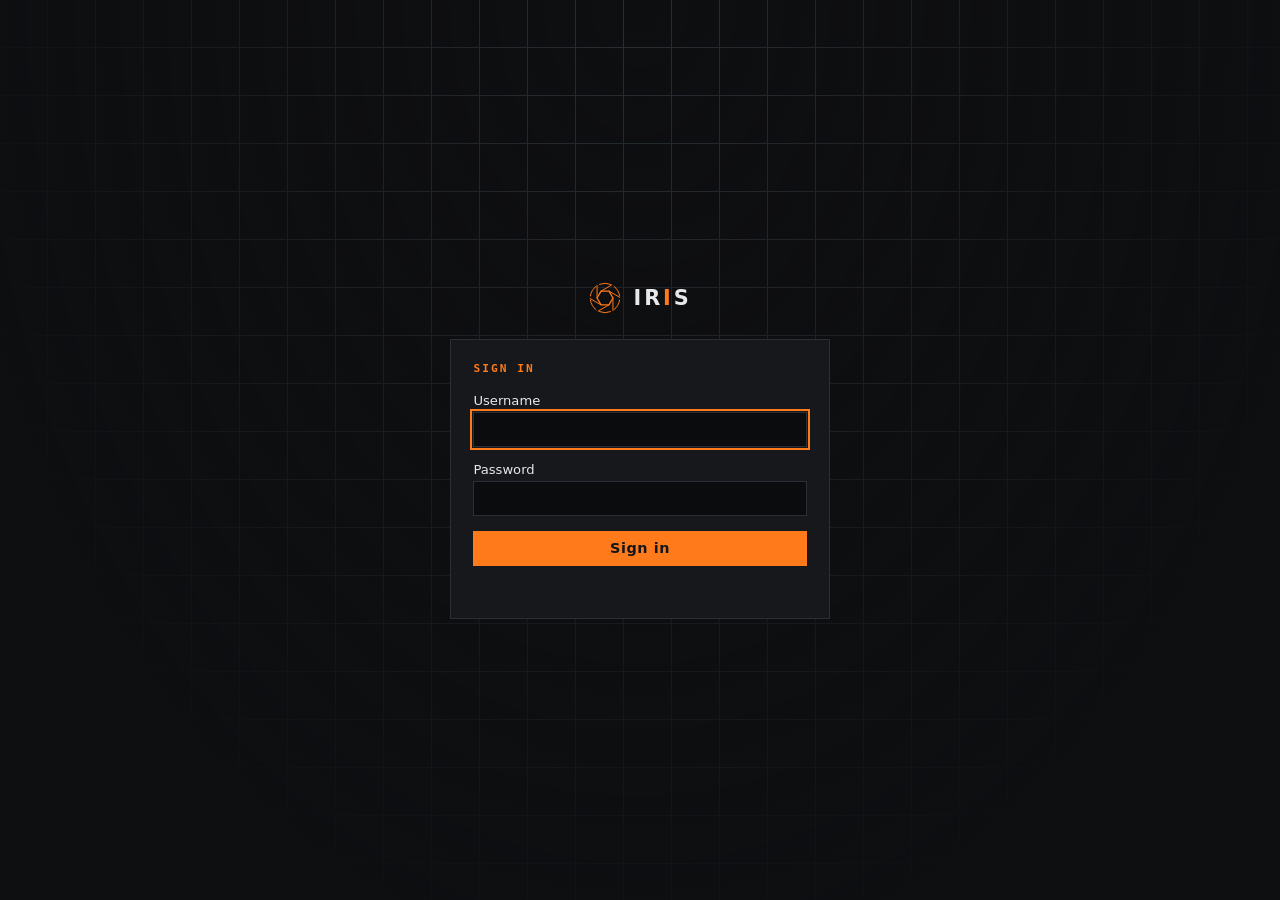
==== api/static/login.html @ 5cb739f2 "Phase 1C: auth, users, sessions and API keys Passwords use stdlib scrypt rather than adding a hashin" ====
<!doctype html>
<html lang="en">
<head>
<meta charset="utf-8">
<meta name="viewport" content="width=device-width, initial-scale=1">
<title>IRiS — Sign in</title>
<link rel="icon" href="logo.svg" type="image/svg+xml">
<style>
  :root {
    --orange: #FF7A1A; --bg: #0e0f11; --panel: #16181c; --line: #2a2e35;
    --text: #e6e8ea; --dim: #8b929c;
    --sans: "Space Grotesk", "Inter", "IBM Plex Sans", system-ui, sans-serif;
    --mono: "IBM Plex Mono", "JetBrains Mono", ui-monospace, monospace;
  }
  * { box-sizing: border-box; }
  body {
    margin: 0; min-height: 100vh; display: grid; place-items: center;
    background: var(--bg); color: var(--text); font-family: var(--sans);
    background-image:
      linear-gradient(var(--line) 1px, transparent 1px),
      linear-gradient(90deg, var(--line) 1px, transparent 1px);
    background-size: 48px 48px; background-position: -1px -1px;
  }
  body::before { content: ""; position: fixed; inset: 0; pointer-events: none;
    background: radial-gradient(ellipse at 50% 0%, transparent 0%, var(--bg) 78%); }
  main { position: relative; width: min(92vw, 380px); }
  .brand { display: flex; align-items: center; gap: .7rem; justify-content: center;
           margin-bottom: 1.5rem; }
  h1 { font-size: 1.3rem; letter-spacing: .14em; text-transform: uppercase; margin: 0; }
  h1 span { color: var(--orange); }
  form { border: 1px solid var(--line); background: var(--panel); padding: 1.4rem; }
  h2 { font-family: var(--mono); font-size: .7rem; letter-spacing: .18em;
       text-transform: uppercase; color: var(--orange); margin: 0 0 1.1rem; }
  label { display: block; font-size: .82rem; margin: 0 0 .25rem; }
  input { width: 100%; padding: .55rem .6rem; margin-bottom: .9rem; background: #0b0c0e;
          color: var(--text); border: 1px solid var(--line); font-family: var(--mono);
          font-size: .88rem; }
  button { width: 100%; padding: .6rem; background: var(--orange); color: #14161a;
           border: 0; font-family: var(--sans); font-weight: 600; font-size: .9rem;
           letter-spacing: .04em; cursor: pointer; }
  button:hover { filter: brightness(1.08); }
  :focus-visible { outline: 2px solid var(--orange); outline-offset: 1px; }
  .msg { font-family: var(--mono); font-size: .74rem; min-height: 1.2rem; margin-top: .7rem; }
  .err { color: #ff6b6b; }
  .note { color: var(--dim); font-size: .76rem; line-height: 1.5; margin: 0 0 1rem; }
  .hidden { display: none; }
</style>
</head>
<body>
<main>
  <div class="brand">
    <img src="logo.svg" alt="" width="34" height="34">
    <h1>IR<span>i</span>S</h1>
  </div>

  <form id="login-form">
    <h2>Sign in</h2>
    <label for="u">Username</label>
    <input id="u" name="username" autocomplete="username" autofocus required>
    <label for="p">Password</label>
    <input id="p" name="password" type="password" autocomplete="current-password" required>
    <button type="submit">Sign in</button>
    <div class="msg" id="login-msg" role="status" aria-live="polite"></div>
  </form>

  <form id="change-form" class="hidden">
    <h2>Choose a new password</h2>
    <p class="note">This account still uses its initial password. Pick a new one to continue.</p>
    <label for="np">New password</label>
    <input id="np" type="password" autocomplete="new-password" minlength="8" required>
    <label for="np2">Repeat new password</label>
    <input id="np2" type="password" autocomplete="new-password" minlength="8" required>
    <button type="submit">Set password</button>
    <div class="msg" id="change-msg" role="status" aria-live="polite"></div>
  </form>
</main>

<script>
const $ = s => document.querySelector(s);
let currentPassword = null;

async function post(url, body) {
  const r = await fetch(url, {
    method: "POST", headers: {"content-type": "application/json"},
    body: JSON.stringify(body),
  });
  const data = await r.json().catch(() => ({}));
  if (!r.ok) throw new Error(data.detail || `error ${r.status}`);
  return data;
}

$("#login-form").addEventListener("submit", async e => {
  e.preventDefault();
  const msg = $("#login-msg");
  msg.textContent = "signing in…";
  msg.className = "msg";
  try {
    const data = await post("auth/login", {
      username: $("#u").value, password: $("#p").value,
    });
    if (data.user.must_change_password) {
      currentPassword = $("#p").value;
      $("#login-form").classList.add("hidden");
      $("#change-form").classList.remove("hidden");
      $("#np").focus();
      return;
    }
    location.href = "./";
  } catch (err) {
    msg.textContent = err.message;
    msg.className = "msg err";
  }
});

$("#change-form").addEventListener("submit", async e => {
  e.preventDefault();
  const msg = $("#change-msg");
  if ($("#np").value !== $("#np2").value) {
    msg.textContent = "passwords do not match";
    msg.className = "msg err";
    return;
  }
  msg.textContent = "saving…";
  msg.className = "msg";
  try {
    await post("auth/password", {
      current_password: currentPassword, new_password: $("#np").value,
    });
    location.href = "./";
  } catch (err) {
    msg.textContent = err.message;
    msg.className = "msg err";
  }
});
</script>
</body>
</html>
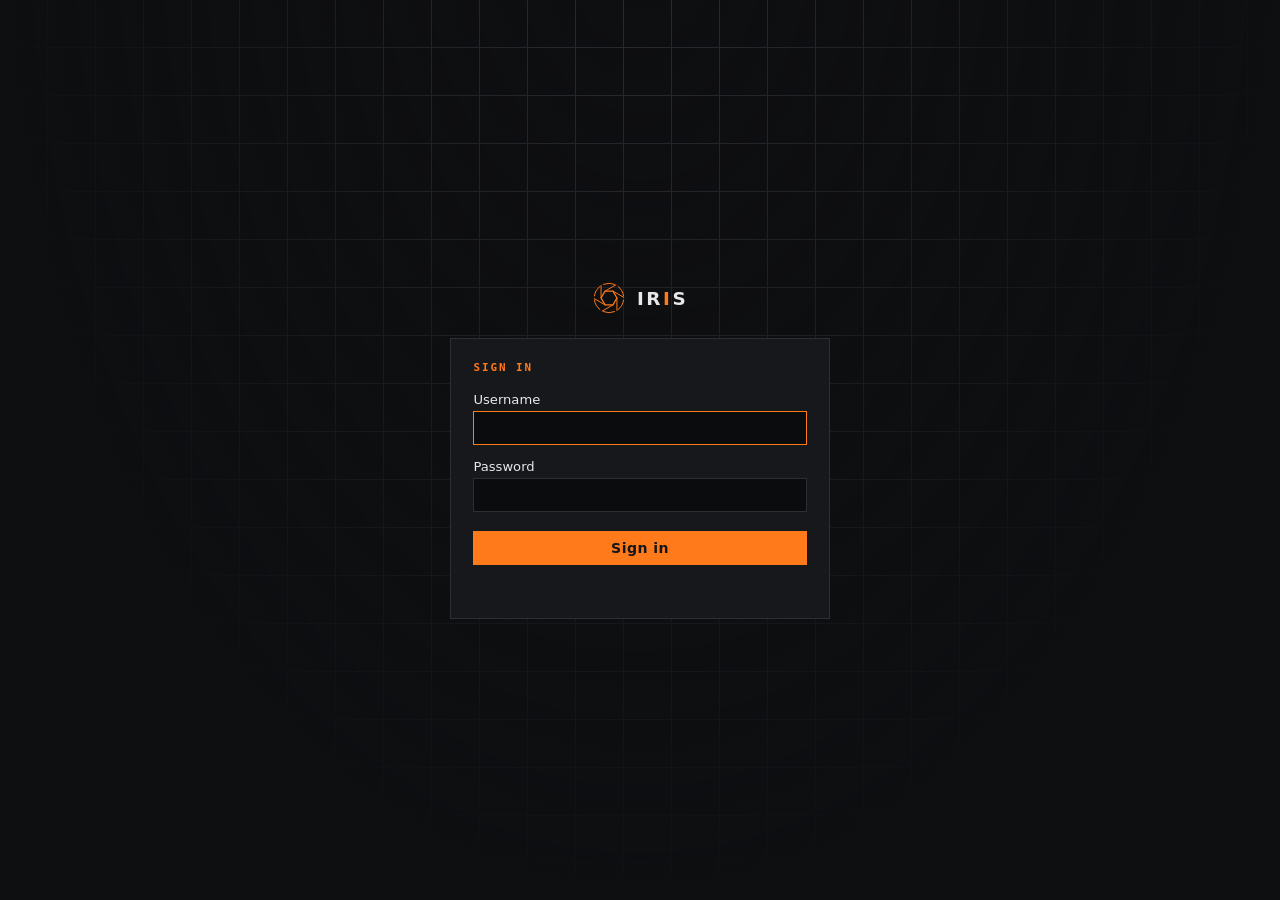
==== commit 7d9c8cc1: "App-drawn controls and a full web client No native form chrome anywhere: Combo replaces <select> (fi" ====
--- a/api/static/login.html
+++ b/api/static/login.html
@@ -5,101 +5,103 @@
 <meta name="viewport" content="width=device-width, initial-scale=1">
 <title>IRiS — Sign in</title>
 <link rel="icon" href="logo.svg" type="image/svg+xml">
+<link rel="stylesheet" href="app.css">
 <style>
-  :root {
-    --orange: #FF7A1A; --bg: #0e0f11; --panel: #16181c; --line: #2a2e35;
-    --text: #e6e8ea; --dim: #8b929c;
-    --sans: "Space Grotesk", "Inter", "IBM Plex Sans", system-ui, sans-serif;
-    --mono: "IBM Plex Mono", "JetBrains Mono", ui-monospace, monospace;
-  }
-  * { box-sizing: border-box; }
-  body {
-    margin: 0; min-height: 100vh; display: grid; place-items: center;
-    background: var(--bg); color: var(--text); font-family: var(--sans);
-    background-image:
-      linear-gradient(var(--line) 1px, transparent 1px),
-      linear-gradient(90deg, var(--line) 1px, transparent 1px);
-    background-size: 48px 48px; background-position: -1px -1px;
-  }
-  body::before { content: ""; position: fixed; inset: 0; pointer-events: none;
-    background: radial-gradient(ellipse at 50% 0%, transparent 0%, var(--bg) 78%); }
-  main { position: relative; width: min(92vw, 380px); }
+  body { display: grid; place-items: center; }
+  main { position: relative; z-index: 1; width: min(92vw, 380px); }
   .brand { display: flex; align-items: center; gap: .7rem; justify-content: center;
-           margin-bottom: 1.5rem; }
-  h1 { font-size: 1.3rem; letter-spacing: .14em; text-transform: uppercase; margin: 0; }
-  h1 span { color: var(--orange); }
+           margin-bottom: 1.4rem; }
   form { border: 1px solid var(--line); background: var(--panel); padding: 1.4rem; }
-  h2 { font-family: var(--mono); font-size: .7rem; letter-spacing: .18em;
-       text-transform: uppercase; color: var(--orange); margin: 0 0 1.1rem; }
-  label { display: block; font-size: .82rem; margin: 0 0 .25rem; }
-  input { width: 100%; padding: .55rem .6rem; margin-bottom: .9rem; background: #0b0c0e;
-          color: var(--text); border: 1px solid var(--line); font-family: var(--mono);
-          font-size: .88rem; }
-  button { width: 100%; padding: .6rem; background: var(--orange); color: #14161a;
-           border: 0; font-family: var(--sans); font-weight: 600; font-size: .9rem;
-           letter-spacing: .04em; cursor: pointer; }
-  button:hover { filter: brightness(1.08); }
-  :focus-visible { outline: 2px solid var(--orange); outline-offset: 1px; }
-  .msg { font-family: var(--mono); font-size: .74rem; min-height: 1.2rem; margin-top: .7rem; }
-  .err { color: #ff6b6b; }
+  form > h2 { font-family: var(--mono); font-size: .68rem; letter-spacing: .18em;
+              text-transform: uppercase; color: var(--orange); margin: 0 0 1.1rem; }
+  .field { margin-bottom: .9rem; }
+  .field label { display: block; font-size: .82rem; margin-bottom: .25rem; }
+  .btn { width: 100%; margin-top: .3rem; }
   .note { color: var(--dim); font-size: .76rem; line-height: 1.5; margin: 0 0 1rem; }
   .hidden { display: none; }
+  .hint { font-family: var(--mono); font-size: .68rem; color: var(--dim); margin-top: .3rem; }
+  .hint.err { color: var(--err); }
+  .formmsg { font-family: var(--mono); font-size: .74rem; min-height: 1.2rem;
+             margin-top: .7rem; }
+  .formmsg.err { color: var(--err); }
 </style>
 </head>
 <body>
 <main>
   <div class="brand">
     <img src="logo.svg" alt="" width="34" height="34">
-    <h1>IR<span>i</span>S</h1>
+    <h1 class="wordmark">IR<span>i</span>S</h1>
   </div>
 
-  <form id="login-form">
+  <!-- novalidate: validation messages are drawn by the app, not the browser -->
+  <form id="login-form" novalidate>
     <h2>Sign in</h2>
-    <label for="u">Username</label>
-    <input id="u" name="username" autocomplete="username" autofocus required>
-    <label for="p">Password</label>
-    <input id="p" name="password" type="password" autocomplete="current-password" required>
-    <button type="submit">Sign in</button>
-    <div class="msg" id="login-msg" role="status" aria-live="polite"></div>
+    <div class="field">
+      <label for="u">Username</label>
+      <input class="input" id="u" autocomplete="username" autofocus>
+      <div class="hint" id="u-hint"></div>
+    </div>
+    <div class="field">
+      <label for="p">Password</label>
+      <input class="input" id="p" type="password" autocomplete="current-password">
+      <div class="hint" id="p-hint"></div>
+    </div>
+    <button class="btn" type="submit">Sign in</button>
+    <div class="formmsg" id="login-msg" role="status" aria-live="polite"></div>
   </form>
 
-  <form id="change-form" class="hidden">
+  <form id="change-form" class="hidden" novalidate>
     <h2>Choose a new password</h2>
     <p class="note">This account still uses its initial password. Pick a new one to continue.</p>
-    <label for="np">New password</label>
-    <input id="np" type="password" autocomplete="new-password" minlength="8" required>
-    <label for="np2">Repeat new password</label>
-    <input id="np2" type="password" autocomplete="new-password" minlength="8" required>
-    <button type="submit">Set password</button>
-    <div class="msg" id="change-msg" role="status" aria-live="polite"></div>
+    <div class="field">
+      <label for="np">New password</label>
+      <input class="input" id="np" type="password" autocomplete="new-password">
+      <div class="hint" id="np-hint">at least 8 characters</div>
+    </div>
+    <div class="field">
+      <label for="np2">Repeat new password</label>
+      <input class="input" id="np2" type="password" autocomplete="new-password">
+      <div class="hint" id="np2-hint"></div>
+    </div>
+    <button class="btn" type="submit">Set password</button>
+    <div class="formmsg" id="change-msg" role="status" aria-live="polite"></div>
   </form>
 </main>
 
+<script src="app.js"></script>
 <script>
-const $ = s => document.querySelector(s);
-let currentPassword = null;
+const {$, send} = window.IRiS;
+let initialPassword = null;
 
-async function post(url, body) {
-  const r = await fetch(url, {
-    method: "POST", headers: {"content-type": "application/json"},
-    body: JSON.stringify(body),
-  });
-  const data = await r.json().catch(() => ({}));
-  if (!r.ok) throw new Error(data.detail || `error ${r.status}`);
-  return data;
+function mark(id, message) {
+  const input = $("#" + id), hint = $("#" + id + "-hint");
+  input.classList.toggle("invalid", !!message);
+  hint.textContent = message || (id === "np" ? "at least 8 characters" : "");
+  hint.className = "hint" + (message ? " err" : "");
+  return !message;
+}
+
+function setMsg(id, text, isError) {
+  const n = $("#" + id);
+  n.textContent = text;
+  n.className = "formmsg" + (isError ? " err" : "");
 }
 
 $("#login-form").addEventListener("submit", async e => {
   e.preventDefault();
-  const msg = $("#login-msg");
-  msg.textContent = "signing in…";
-  msg.className = "msg";
+  const ok = [
+    mark("u", $("#u").value.trim() ? "" : "enter a username"),
+    mark("p", $("#p").value ? "" : "enter a password"),
+  ].every(Boolean);
+  if (!ok) return;
+
+  setMsg("login-msg", "signing in…", false);
   try {
-    const data = await post("auth/login", {
-      username: $("#u").value, password: $("#p").value,
+    const data = await send("auth/login", {
+      username: $("#u").value.trim(), password: $("#p").value,
     });
     if (data.user.must_change_password) {
-      currentPassword = $("#p").value;
+      initialPassword = $("#p").value;
       $("#login-form").classList.add("hidden");
       $("#change-form").classList.remove("hidden");
       $("#np").focus();
@@ -107,29 +109,29 @@
     }
     location.href = "./";
   } catch (err) {
-    msg.textContent = err.message;
-    msg.className = "msg err";
+    setMsg("login-msg", err.message, true);
   }
+});
+
+$("#np").addEventListener("input", () => {
+  if ($("#np").value.length >= 8) mark("np", "");
 });
 
 $("#change-form").addEventListener("submit", async e => {
   e.preventDefault();
-  const msg = $("#change-msg");
-  if ($("#np").value !== $("#np2").value) {
-    msg.textContent = "passwords do not match";
-    msg.className = "msg err";
-    return;
-  }
-  msg.textContent = "saving…";
-  msg.className = "msg";
+  const pw = $("#np").value, pw2 = $("#np2").value;
+  const ok = [
+    mark("np", pw.length >= 8 ? "" : `too short — ${8 - pw.length} more character(s)`),
+    mark("np2", pw2 === pw ? "" : "passwords do not match"),
+  ].every(Boolean);
+  if (!ok) return;
+
+  setMsg("change-msg", "saving…", false);
   try {
-    await post("auth/password", {
-      current_password: currentPassword, new_password: $("#np").value,
-    });
+    await send("auth/password", {current_password: initialPassword, new_password: pw});
     location.href = "./";
   } catch (err) {
-    msg.textContent = err.message;
-    msg.className = "msg err";
+    setMsg("change-msg", err.message, true);
   }
 });
 </script>
--- a/api/static/app.css
+++ b/api/static/app.css
@@ -0,0 +1,197 @@
+/* IRiS design system (SPEC.md 2). Every control here is app-drawn — no native
+   selects, spinners or validation bubbles anywhere in the product. */
+:root {
+  --orange: #FF7A1A;
+  --orange-dim: #b8570f;
+  --bg: #0e0f11;
+  --panel: #16181c;
+  --panel-2: #1c1f24;
+  --line: #2a2e35;
+  --line-2: #3a404a;
+  --text: #e6e8ea;
+  --dim: #8b929c;
+  --cool: #6fb3d2;
+  --err: #ff6b6b;
+  --sans: "Space Grotesk", "Inter", "IBM Plex Sans", system-ui, sans-serif;
+  --mono: "IBM Plex Mono", "JetBrains Mono", ui-monospace, monospace;
+  --grid: 48px;
+}
+
+* { box-sizing: border-box; }
+html, body { height: 100%; }
+body {
+  margin: 0; background: var(--bg); color: var(--text); font-family: var(--sans);
+  background-image:
+    linear-gradient(var(--line) 1px, transparent 1px),
+    linear-gradient(90deg, var(--line) 1px, transparent 1px);
+  background-size: var(--grid) var(--grid);
+  background-position: -1px -1px;
+  -webkit-font-smoothing: antialiased;
+}
+body::before {
+  content: ""; position: fixed; inset: 0; pointer-events: none; z-index: 0;
+  background: radial-gradient(ellipse at 50% -10%, transparent 0%, var(--bg) 72%);
+}
+button { font: inherit; color: inherit; }
+:focus-visible { outline: 2px solid var(--orange); outline-offset: 2px; }
+
+/* ------------------------------------------------------------ chrome ---- */
+.shell { position: relative; z-index: 1; display: flex; flex-direction: column;
+         height: 100%; max-width: 880px; margin: 0 auto; padding: 0 1rem; }
+.topbar { display: flex; align-items: center; gap: .7rem; padding: 1.1rem 0 .6rem; }
+.wordmark { font-size: 1.15rem; letter-spacing: .14em; text-transform: uppercase;
+            margin: 0; font-weight: 600; }
+.wordmark span { color: var(--orange); }
+.spacer { margin-left: auto; }
+
+.hud { display: flex; flex-wrap: wrap; gap: 1rem; align-items: center;
+       font-family: var(--mono); font-size: .7rem; color: var(--dim);
+       border: 1px solid var(--line); background: var(--panel);
+       padding: .5rem .8rem; margin-bottom: .9rem; }
+.hud b { color: var(--text); font-weight: 500; }
+.dot { display: inline-block; width: .5rem; height: .5rem; border-radius: 50%;
+       background: var(--dim); margin-right: .4rem; }
+.dot.live { background: var(--orange); box-shadow: 0 0 6px var(--orange); }
+.dot.down { background: var(--err); }
+
+.tabs { display: flex; gap: 0; border-bottom: 1px solid var(--line); margin-bottom: 1.1rem; }
+.tab { background: none; border: 0; border-bottom: 2px solid transparent;
+       padding: .55rem .95rem; font-family: var(--mono); font-size: .72rem;
+       letter-spacing: .12em; text-transform: uppercase; color: var(--dim);
+       cursor: pointer; }
+.tab:hover { color: var(--text); }
+.tab[aria-selected="true"] { color: var(--orange); border-bottom-color: var(--orange); }
+
+.view { flex: 1; min-height: 0; display: none; flex-direction: column; padding-bottom: 1.5rem; }
+.view.active { display: flex; }
+
+.ghost { background: none; border: 1px solid var(--line); color: var(--dim);
+         font-family: var(--mono); font-size: .68rem; padding: .2rem .5rem;
+         cursor: pointer; }
+.ghost:hover { color: var(--text); border-color: var(--line-2); }
+
+.panel { border: 1px solid var(--line); background: var(--panel); }
+.panel > h2 { font-family: var(--mono); font-size: .68rem; letter-spacing: .18em;
+              text-transform: uppercase; color: var(--orange); margin: 0;
+              padding: .7rem .9rem; border-bottom: 1px solid var(--line); }
+.empty { color: var(--dim); font-size: .85rem; padding: 2rem .9rem; text-align: center;
+         line-height: 1.6; }
+
+/* ------------------------------------------------------------- fields --- */
+.row { padding: .9rem; border-bottom: 1px solid var(--line); }
+.row:last-child { border-bottom: 0; }
+.row > label, .field > label { display: block; font-size: .9rem; margin-bottom: .2rem; }
+.desc { font-size: .76rem; color: var(--dim); margin-bottom: .5rem; line-height: 1.5; }
+.key { font-family: var(--mono); font-size: .66rem; color: var(--dim); margin-top: .4rem; }
+.status { min-height: 1.05rem; font-family: var(--mono); font-size: .7rem; margin-top: .4rem; }
+.status.ok { color: var(--orange); }
+.status.err { color: var(--err); }
+
+/* text input — app-drawn, never relies on native chrome */
+.input { width: 100%; padding: .5rem .6rem; background: #0b0c0e; color: var(--text);
+         border: 1px solid var(--line); font-family: var(--mono); font-size: .85rem; }
+.input::placeholder { color: #5b626c; }
+.input:focus { border-color: var(--orange); outline: none; }
+.input.invalid { border-color: var(--err); }
+
+/* combobox: replaces <select> entirely */
+.combo { position: relative; }
+.combo-btn { width: 100%; display: flex; align-items: center; gap: .5rem;
+             padding: .5rem .6rem; background: #0b0c0e; border: 1px solid var(--line);
+             font-family: var(--mono); font-size: .85rem; text-align: left; cursor: pointer; }
+.combo-btn:hover { border-color: var(--line-2); }
+.combo[data-open="true"] .combo-btn { border-color: var(--orange); }
+.combo-val { flex: 1; overflow: hidden; text-overflow: ellipsis; white-space: nowrap; }
+.chev { width: 9px; height: 9px; border-right: 1.5px solid var(--dim);
+        border-bottom: 1.5px solid var(--dim); transform: rotate(45deg) translate(-2px,-2px);
+        flex: none; transition: transform .15s; }
+.combo[data-open="true"] .chev { transform: rotate(-135deg) translate(-3px,-3px); }
+.combo-pop { position: absolute; z-index: 30; left: 0; right: 0; top: calc(100% + 3px);
+             background: var(--panel-2); border: 1px solid var(--orange);
+             max-height: 260px; display: none; flex-direction: column; }
+.combo[data-open="true"] .combo-pop { display: flex; }
+.combo-filter { border: 0; border-bottom: 1px solid var(--line); background: #0b0c0e;
+                color: var(--text); font-family: var(--mono); font-size: .8rem;
+                padding: .45rem .6rem; }
+.combo-filter:focus { outline: none; }
+.combo-list { overflow-y: auto; margin: 0; padding: .25rem 0; list-style: none; }
+.combo-opt { padding: .38rem .6rem; font-family: var(--mono); font-size: .82rem;
+             cursor: pointer; display: flex; gap: .5rem; }
+.combo-opt[aria-selected="true"] { color: var(--orange); }
+.combo-opt.cursor { background: var(--line); }
+.combo-none { padding: .6rem; color: var(--dim); font-size: .8rem; font-family: var(--mono); }
+
+/* stepper: replaces the native number spinner */
+.stepper { display: flex; width: 100%; border: 1px solid var(--line); background: #0b0c0e; }
+.stepper:focus-within { border-color: var(--orange); }
+.stepper input { flex: 1; min-width: 0; border: 0; background: none; color: var(--text);
+                 font-family: var(--mono); font-size: .85rem; padding: .5rem .6rem;
+                 text-align: center; -moz-appearance: textfield; }
+.stepper input::-webkit-outer-spin-button,
+.stepper input::-webkit-inner-spin-button { -webkit-appearance: none; margin: 0; }
+.stepper input:focus { outline: none; }
+.stepper button { width: 2.4rem; background: var(--panel-2); border: 0; color: var(--dim);
+                  font-size: 1rem; cursor: pointer; line-height: 1; }
+.stepper button:hover:not(:disabled) { color: var(--orange); }
+.stepper button:disabled { opacity: .35; cursor: not-allowed; }
+
+/* toggle: replaces the native checkbox */
+.toggle { position: relative; width: 2.6rem; height: 1.4rem; border: 1px solid var(--line);
+          background: #0b0c0e; cursor: pointer; padding: 0; }
+.toggle::after { content: ""; position: absolute; top: 2px; left: 2px; width: 1rem;
+                 height: 1rem; background: var(--dim); transition: transform .15s, background .15s; }
+.toggle[aria-checked="true"] { border-color: var(--orange); }
+.toggle[aria-checked="true"]::after { transform: translateX(1.2rem); background: var(--orange); }
+
+.btn { padding: .55rem 1rem; background: var(--orange); color: #14161a; border: 0;
+       font-weight: 600; font-size: .88rem; letter-spacing: .03em; cursor: pointer; }
+.btn:hover:not(:disabled) { filter: brightness(1.08); }
+.btn:disabled { opacity: .5; cursor: not-allowed; }
+
+/* --------------------------------------------------------------- chat --- */
+.chat-log { flex: 1; overflow-y: auto; display: flex; flex-direction: column;
+            gap: .9rem; padding: .3rem .1rem 1rem; }
+.msg { max-width: 84%; padding: .6rem .8rem; border: 1px solid var(--line);
+       font-size: .9rem; line-height: 1.55; white-space: pre-wrap; word-wrap: break-word; }
+.msg.user { align-self: flex-end; background: var(--panel-2); border-color: var(--line-2); }
+.msg.assistant { align-self: flex-start; background: var(--panel); }
+.msg.tool { align-self: flex-start; font-family: var(--mono); font-size: .72rem;
+            color: var(--dim); background: none; border-style: dashed; max-width: 100%; }
+.msg-role { font-family: var(--mono); font-size: .62rem; letter-spacing: .14em;
+            text-transform: uppercase; color: var(--dim); margin-bottom: .3rem; }
+.msg.assistant .msg-role { color: var(--orange); }
+.composer { display: flex; gap: .5rem; align-items: flex-end;
+            border-top: 1px solid var(--line); padding-top: .7rem; }
+.composer textarea { flex: 1; resize: none; min-height: 2.5rem; max-height: 9rem;
+                     padding: .55rem .65rem; background: #0b0c0e; color: var(--text);
+                     border: 1px solid var(--line); font-family: var(--sans);
+                     font-size: .9rem; line-height: 1.45; }
+.composer textarea:focus { border-color: var(--orange); outline: none; }
+
+/* "processing" animation (SPEC.md 2) */
+.thinking { display: inline-flex; gap: .28rem; align-items: center; }
+.thinking i { width: .34rem; height: .34rem; background: var(--orange); border-radius: 50%;
+              opacity: .3; }
+@media (prefers-reduced-motion: no-preference) {
+  .thinking i { animation: blink 1.1s ease-in-out infinite; }
+  .thinking i:nth-child(2) { animation-delay: .16s; }
+  .thinking i:nth-child(3) { animation-delay: .32s; }
+  @keyframes blink { 40% { opacity: 1; } }
+  .dot.live { animation: pulse 2.4s ease-in-out infinite; }
+  @keyframes pulse { 50% { opacity: .45; } }
+}
+
+/* ----------------------------------------------------------- activity --- */
+.log-row { display: grid; grid-template-columns: auto auto 1fr; gap: .8rem;
+           padding: .5rem .9rem; border-bottom: 1px solid var(--line);
+           font-family: var(--mono); font-size: .74rem; align-items: baseline; }
+.log-row:last-child { border-bottom: 0; }
+.log-when { color: var(--dim); white-space: nowrap; }
+.log-what { color: var(--orange); white-space: nowrap; }
+.log-detail { color: var(--dim); overflow-wrap: anywhere; }
+
+@media (max-width: 560px) {
+  .hud { font-size: .65rem; gap: .7rem; }
+  .msg { max-width: 92%; }
+  .tab { padding: .5rem .6rem; font-size: .66rem; }
+}
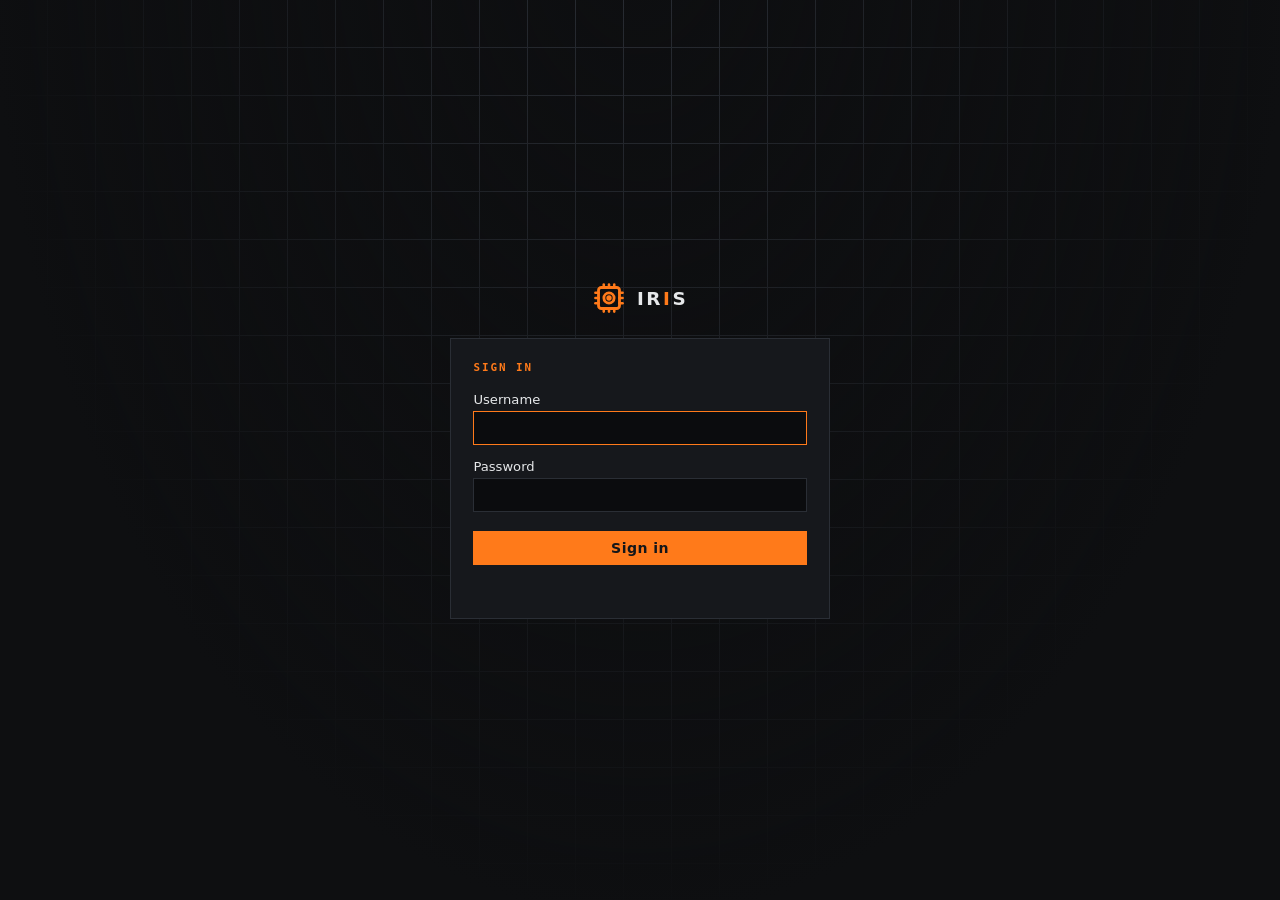
==== commit e757cd1a: "Attachments, collapsed sources, app-drawn scrollbars Image and document analysis, Phase 6 pulled for" ====
--- a/api/static/login.html
+++ b/api/static/login.html
@@ -121,7 +121,7 @@
   e.preventDefault();
   const pw = $("#np").value, pw2 = $("#np2").value;
   const ok = [
-    mark("np", pw.length >= 8 ? "" : `too short — ${8 - pw.length} more character(s)`),
+    mark("np", pw.length >= 8 ? "" : `too short, ${8 - pw.length} more character(s)`),
     mark("np2", pw2 === pw ? "" : "passwords do not match"),
   ].every(Boolean);
   if (!ok) return;
--- a/api/static/app.css
+++ b/api/static/app.css
@@ -18,7 +18,7 @@
 }
 
 * { box-sizing: border-box; }
-html, body { height: 100%; }
+html, body { height: 100%; overflow: hidden; }
 body {
   margin: 0; background: var(--bg); color: var(--text); font-family: var(--sans);
   background-image:
@@ -35,10 +35,41 @@
 button { font: inherit; color: inherit; }
 :focus-visible { outline: 2px solid var(--orange); outline-offset: 2px; }
 
+/* Scrollbars are app-drawn too. Chrome ignores ::-webkit-scrollbar once
+   scrollbar-width is set, so the standard properties are scoped to engines that
+   lack the webkit pseudo-elements (Firefox). */
+@supports not selector(::-webkit-scrollbar) {
+  * { scrollbar-width: thin; scrollbar-color: var(--line-2) transparent; }
+}
+::-webkit-scrollbar { width: 10px; height: 10px; }
+::-webkit-scrollbar-track { background: transparent; }
+::-webkit-scrollbar-thumb { background: var(--line-2); border: 3px solid var(--bg);
+                            border-radius: 0; }
+::-webkit-scrollbar-thumb:hover { background: var(--orange); }
+::-webkit-scrollbar-corner { background: transparent; }
+/* Panels sit on --panel, so the thumb inset should match their background. */
+.combo-list::-webkit-scrollbar-thumb,
+.tool-result::-webkit-scrollbar-thumb,
+.conv-list::-webkit-scrollbar-thumb { border-color: var(--panel); }
+
 /* ------------------------------------------------------------ chrome ---- */
 .shell { position: relative; z-index: 1; display: flex; flex-direction: column;
-         height: 100%; max-width: 880px; margin: 0 auto; padding: 0 1rem; }
-.topbar { display: flex; align-items: center; gap: .7rem; padding: 1.1rem 0 .6rem; }
+         height: 100dvh; max-width: 880px; margin: 0 auto; padding: 0 1rem;
+         overflow: hidden; }
+/* Chrome stays put; the transcript is the only thing that scrolls. */
+.topbar, .hud, .tabs { flex: none; }
+.topbar { display: flex; align-items: center; gap: .8rem; padding: 1rem 0 .7rem; }
+.brand-mark { flex: none; }
+.user { display: flex; align-items: center; gap: .6rem; border: 1px solid var(--line);
+        background: var(--panel); padding: .3rem .35rem .3rem .7rem; }
+.user-id { display: flex; flex-direction: column; line-height: 1.15; }
+.user-name { font-size: .82rem; color: var(--text); }
+.user-role { font-family: var(--mono); font-size: .58rem; letter-spacing: .16em;
+             text-transform: uppercase; color: var(--dim); }
+.iconbtn { display: grid; place-items: center; width: 1.85rem; height: 1.85rem;
+           border: 1px solid var(--line); background: #0b0c0e; color: var(--dim);
+           cursor: pointer; }
+.iconbtn:hover { color: var(--orange); border-color: var(--orange); }
 .wordmark { font-size: 1.15rem; letter-spacing: .14em; text-transform: uppercase;
             margin: 0; font-weight: 600; }
 .wordmark span { color: var(--orange); }
@@ -62,7 +93,10 @@
 .tab:hover { color: var(--text); }
 .tab[aria-selected="true"] { color: var(--orange); border-bottom-color: var(--orange); }
 
-.view { flex: 1; min-height: 0; display: none; flex-direction: column; padding-bottom: 1.5rem; }
+.view { flex: 1; min-height: 0; display: none; flex-direction: column;
+        padding-bottom: 1rem; }
+/* Chat manages its own inner scroll; the other views scroll as a whole. */
+.view.active:not(#view-chat) { overflow-y: auto; }
 .view.active { display: flex; }
 
 .ghost { background: none; border: 1px solid var(--line); color: var(--dim);
@@ -93,6 +127,11 @@
 .input::placeholder { color: #5b626c; }
 .input:focus { border-color: var(--orange); outline: none; }
 .input.invalid { border-color: var(--err); }
+.input.multiline { font-family: var(--mono); font-size: .78rem; line-height: 1.55;
+                   resize: vertical; min-height: 8rem; white-space: pre-wrap; }
+
+/* the mark stands in for the "IRiS" label on assistant bubbles */
+.bubble-mark { display: block; flex: none; width: 30px; height: 30px; }
 
 /* combobox: replaces <select> entirely */
 .combo { position: relative; }
@@ -149,7 +188,33 @@
 .btn:disabled { opacity: .5; cursor: not-allowed; }
 
 /* --------------------------------------------------------------- chat --- */
-.chat-log { flex: 1; overflow-y: auto; display: flex; flex-direction: column;
+.chat-main { flex: 1; min-height: 0; display: flex; flex-direction: column;
+             min-width: 0; }
+
+.conv-panel { flex: 1; display: flex; flex-direction: column;
+              border: 1px solid var(--line); background: var(--panel); min-height: 0; }
+.conv-head { display: flex; align-items: center; gap: .4rem; padding: .5rem .55rem;
+             border-bottom: 1px solid var(--line); }
+.conv-head span { font-family: var(--mono); font-size: .62rem; letter-spacing: .16em;
+                  text-transform: uppercase; color: var(--orange); flex: 1; }
+.conv-list { overflow-y: auto; flex: 1; min-height: 0; }
+.conv-item { display: flex; align-items: center; gap: .5rem; width: 100%;
+             padding: .7rem .8rem; border: 0; border-left: 2px solid transparent;
+             border-bottom: 1px solid var(--line); background: none; color: var(--dim);
+             font-size: .78rem; text-align: left; cursor: pointer; }
+.conv-item:hover { background: var(--panel-2); color: var(--text); }
+.conv-item[aria-current="true"] { border-left-color: var(--orange); color: var(--orange);
+                                  background: var(--panel-2); }
+.conv-title { flex: 1; overflow: hidden; text-overflow: ellipsis; white-space: nowrap; }
+.conv-del { flex: none; border: 0; background: none; color: var(--dim); cursor: pointer;
+            font-size: .8rem; line-height: 1; padding: .1rem .2rem; opacity: 0; }
+.conv-item:hover .conv-del, .conv-del:focus-visible { opacity: 1; }
+@media (hover: none) { .conv-del { opacity: .7; } }
+.conv-del:hover { color: var(--err); }
+.conv-empty { padding: 1.2rem .6rem; color: var(--dim); font-size: .76rem;
+              text-align: center; line-height: 1.5; }
+
+.chat-log { flex: 1; min-height: 0; overflow-y: auto; display: flex; flex-direction: column;
             gap: .9rem; padding: .3rem .1rem 1rem; }
 .msg { max-width: 84%; padding: .6rem .8rem; border: 1px solid var(--line);
        font-size: .9rem; line-height: 1.55; white-space: pre-wrap; word-wrap: break-word; }
@@ -157,16 +222,72 @@
 .msg.assistant { align-self: flex-start; background: var(--panel); }
 .msg.tool { align-self: flex-start; font-family: var(--mono); font-size: .72rem;
             color: var(--dim); background: none; border-style: dashed; max-width: 100%; }
-.msg-role { font-family: var(--mono); font-size: .62rem; letter-spacing: .14em;
+.msg.tool.searching { border-color: var(--orange); color: var(--orange); }
+.tool-line { display: flex; align-items: center; gap: .5rem; }
+.tool-detail { color: var(--dim); font-size: .68rem; margin-top: .3rem;
+               white-space: pre-wrap; max-height: 7rem; overflow-y: auto; }
+.tool-result summary { display: flex; align-items: center; gap: .45rem; cursor: pointer;
+                       list-style: none; color: var(--orange); }
+.tool-result summary::-webkit-details-marker { display: none; }
+.tool-result summary:hover { color: var(--orange); }
+.chev-sm { width: 7px; height: 7px; flex: none; border-right: 1.5px solid currentColor;
+           border-bottom: 1.5px solid currentColor;
+           transform: rotate(-45deg) translate(-1px, -1px); transition: transform .15s; }
+.tool-result[open] .chev-sm { transform: rotate(45deg) translate(-1px, -1px); }
+.sources { list-style: none; margin: .6rem 0 .1rem; padding: 0 0 0 .2rem;
+           max-height: 15rem; overflow-y: auto; display: flex; flex-direction: column;
+           gap: .55rem; }
+.sources li { border-left: 1px solid var(--line); padding-left: .6rem; }
+.src-title { display: block; color: var(--text); font-size: .74rem; text-decoration: none; }
+.src-title:hover { color: var(--orange); text-decoration: underline; }
+.src-url { color: var(--orange-dim); font-size: .64rem; overflow-wrap: anywhere; }
+.src-snip { color: var(--dim); font-size: .66rem; line-height: 1.45; margin-top: .2rem; }
+.msg-body strong { color: #fff; font-weight: 600; }
+.msg-body em { font-style: italic; color: var(--text); }
+.msg-body code { font-family: var(--mono); font-size: .84em; background: #0b0c0e;
+                 border: 1px solid var(--line); padding: 0 .25em; }
+.msg-role { display: flex; align-items: center; gap: .55rem; min-height: 30px;
+            font-family: var(--mono); font-size: .62rem; letter-spacing: .14em;
             text-transform: uppercase; color: var(--dim); margin-bottom: .3rem; }
+.speak { border: 0; background: none; color: var(--dim); cursor: pointer;
+         padding: 0; line-height: 0; opacity: .6; }
+.speak svg { width: 24px; height: 24px; }
+.speak:hover { color: var(--orange); opacity: 1; }
+.speak.busy { color: var(--orange); opacity: 1; }
+@media (prefers-reduced-motion: no-preference) {
+  .speak.busy { animation: pulse 1.2s ease-in-out infinite; }
+}
 .msg.assistant .msg-role { color: var(--orange); }
-.composer { display: flex; gap: .5rem; align-items: flex-end;
-            border-top: 1px solid var(--line); padding-top: .7rem; }
+#attach-bar { flex: none; display: flex; flex-wrap: wrap; gap: .4rem; }
+#attach-bar:not(:empty) { padding: .5rem 0 0; }
+.chip { display: inline-flex; align-items: center; gap: .4rem; border: 1px solid var(--line);
+        background: var(--panel); padding: .25rem .5rem; font-size: .72rem; }
+.chip-kind { font-family: var(--mono); font-size: .6rem; letter-spacing: .12em;
+             text-transform: uppercase; color: var(--orange); }
+.chip-name { color: var(--text); max-width: 16rem; overflow: hidden;
+             text-overflow: ellipsis; white-space: nowrap; }
+.chip-x { border: 0; background: none; color: var(--dim); cursor: pointer;
+          font-size: .7rem; padding: 0 .1rem; }
+.chip-x:hover { color: var(--err); }
+.attachment { margin-top: .5rem; font-family: var(--mono); font-size: .7rem; }
+.attachment .src-snip { max-height: 14rem; overflow-y: auto; white-space: pre-wrap; }
+.composer { flex: none; display: flex; gap: .5rem; align-items: flex-end;
+            border-top: 1px solid var(--line); padding: .7rem 0 0; background: var(--bg); }
 .composer textarea { flex: 1; resize: none; min-height: 2.5rem; max-height: 9rem;
                      padding: .55rem .65rem; background: #0b0c0e; color: var(--text);
                      border: 1px solid var(--line); font-family: var(--sans);
                      font-size: .9rem; line-height: 1.45; }
 .composer textarea:focus { border-color: var(--orange); outline: none; }
+.mic { flex: none; width: 2.5rem; height: 2.5rem; display: grid; place-items: center;
+       background: #0b0c0e; border: 1px solid var(--line); color: var(--dim);
+       cursor: pointer; }
+.mic:hover:not(:disabled) { color: var(--text); border-color: var(--line-2); }
+.mic:disabled { opacity: .4; cursor: not-allowed; }
+.mic[aria-pressed="true"] { color: var(--orange); border-color: var(--orange); }
+.mic.busy { color: var(--cool); border-color: var(--cool); }
+@media (prefers-reduced-motion: no-preference) {
+  .mic[aria-pressed="true"] { animation: pulse 1.3s ease-in-out infinite; }
+}
 
 /* "processing" animation (SPEC.md 2) */
 .thinking { display: inline-flex; gap: .28rem; align-items: center; }
